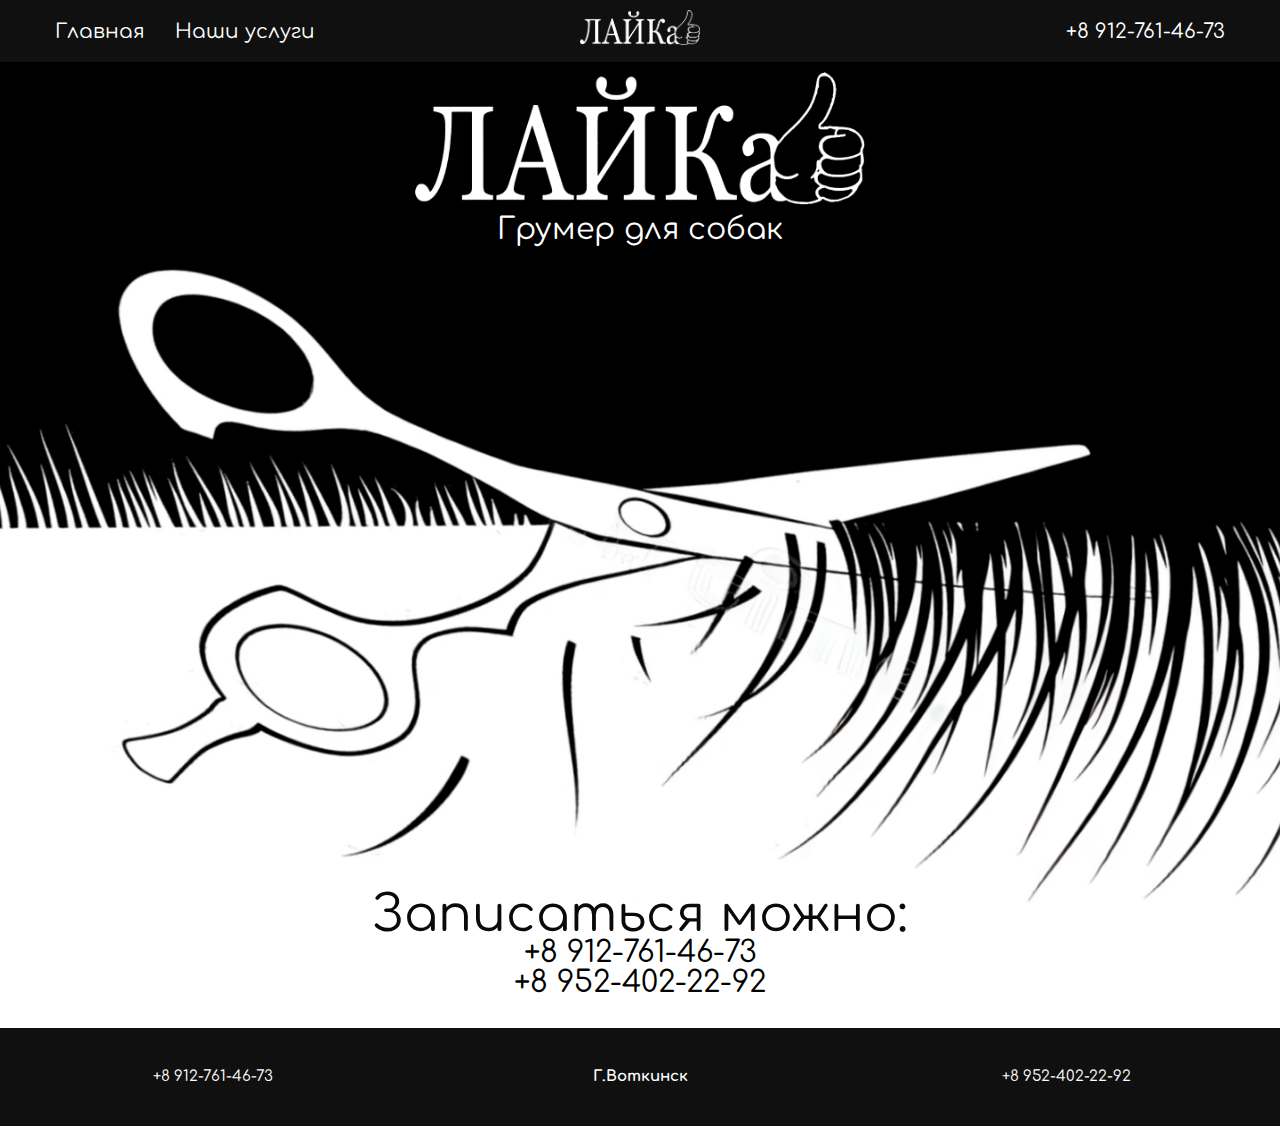
==== contact.html @ c6c25e2b "Add files via upload" ====
<!DOCTYPE html>
<html lang="ru">
<head>
    <meta charset="UTF-8">
    <meta name="viewport" content="width=device-width, initial-scale=1.0">
    <script src="/js/main.js"></script>
    <link rel="apple-touch-icon" sizes="57x57" href="favicon/apple-icon-57x57.png">
    <link rel="apple-touch-icon" sizes="60x60" href="favicon/apple-icon-60x60.png">
    <link rel="apple-touch-icon" sizes="72x72" href="favicon/apple-icon-72x72.png">
    <link rel="apple-touch-icon" sizes="76x76" href="favicon/apple-icon-76x76.png">
    <link rel="apple-touch-icon" sizes="114x114" href="favicon/apple-icon-114x114.png">
    <link rel="apple-touch-icon" sizes="120x120" href="favicon/apple-icon-120x120.png">
    <link rel="apple-touch-icon" sizes="144x144" href="favicon/apple-icon-144x144.png">
    <link rel="apple-touch-icon" sizes="152x152" href="favicon/apple-icon-152x152.png">
    <link rel="apple-touch-icon" sizes="180x180" href="favicon/apple-icon-180x180.png">
    <link rel="icon" type="image/png" sizes="192x192"  href="favicon/android-icon-192x192.png">
    <link rel="icon" type="image/png" sizes="32x32" href="favicon/favicon-32x32.png">
    <link rel="icon" type="image/png" sizes="96x96" href="favicon/favicon-96x96.png">
    <link rel="icon" type="image/png" sizes="16x16" href="favicon/favicon-16x16.png">
    <link rel="manifest" href="favicon/manifest.json">
    <meta name="msapplication-TileColor" content="#ffffff">
    <meta name="msapplication-TileImage" content="favicon/ms-icon-144x144.png">
    <meta name="theme-color" content="#ffffff">
    <link rel="preconnect" href="https://fonts.googleapis.com">
    <link rel="preconnect" href="https://fonts.gstatic.com" crossorigin>
    <link href="https://fonts.googleapis.com/css2?family=Inter:wght@400;800&display=swap" rel="stylesheet">
    <link rel="stylesheet" href="css/normalize.css">
    <link rel="stylesheet" href="css/drop.css">

                        <title>"ЛАЙКа" - Грумер Воткинск</title>
</head>
<body>  
    <div class="page">

 <header class="header">
        <div class="container">
            <nav class="nav">
                <button class="menu-btn" type="button">
                    <span class="btn-line"></span>
                    <span class="btn-line"></span>
                    <span class="btn-line"></span>
                    <span class="btn-line"></span>

                </button>

                <ul class="menu">
                <li class="menu-item">
                    <a href="index.html" class="menu-link">Главная</a>
                </li>
                <li class="menu-item">
                    <a href="test.html" class="menu-link">Наши услуги</a>
                </li>
                </ul>

                <a href="index.html" class="logo">
                    <img class="logotype" src="./images/logo.png" alt="logo site">
                </a>

                <a class="phone" href="tel:89127614673">+8 912-761-46-73</a>
            </nav>
        </div>
    </header> 

    <main class="main">
        <section class="headline">
            <div class="container">
              
              <a><img class="dog" src=".//images/logo.png" alt=""></a>
              <h1 class="title">Грумер для собак</h1>
            </div>
            
        </section>

        <div class="cont">
            
            <p class="dont">Записаться можно:</p>
            <a class="dont2" href="tel:89127614673">+8 912-761-46-73</a>
            <a class="dont2" href="tel:89524022292">+8 952-402-22-92</a>
            
          </div>

    </main>



     <footer class="footer">

      

            <div class="footer-inner">
                <a class="footer-link" href="tel:89127614673">+8 912-761-46-73</a>
                <h5 class="footer-link">Г.Воткинск</h5>
                <a class="footer-link" href="tel:89524022292">+8 952-402-22-92</a>
            </div>

        </div>

    </footer>

</div>

        <script>
            
            window.onload=function(){
            const btn = document.querySelector('.menu-btn');
            const nav = document.querySelector('.nav');
            btn.addEventListener('click', ()=>{
            nav.classList.toggle('menu-open');
            })};

        </script>
        
</body>
</html>
---- css/drop.css ----
@import url('https://fonts.googleapis.com/css2?family=Comfortaa:wght@300;400;500;700&display=swap');
/* font-family: 'Comfortaa', cursive; */



* {
    box-sizing: border-box;


  }

*::before, *::after {
    box-sizing: border-box;
  }




.page{
    overflow: hidden;
    display: flex;
    flex-direction: column;
    min-height: 100vh;
}


a{
    text-decoration: none;
    color: inherit;
}

ul{
    margin: 0;
    padding: 0;
    list-style-type: none;
}

body{
    
    font-family: 'Comfortaa', cursive;
    font-size: 14px;
    line-height: 18px;
    font-weight: 400;
    color: #0A0A0A;

}

h1 {
    padding-bottom: 30px;
}

.dog {
    display: block;
    width: 450px;

    align-items: center;
    text-align: center;
    margin-left: auto;
    margin-right: auto;
}

.logotype {
    width: 120px;
}


.header {
    background-color: #101010;
    padding: 10px 0 10px;
    color: #fff;
    font-size: 24px;
    line-height: 29px;
}

.container{
    max-width: 1200px;
    margin: 0 auto;
    padding: 0 15px;
}

.nav {
    display: flex;
    justify-content: space-between;
    align-items: center;
}


.menu {
    display: flex;
    flex-grow: 1;
    flex-basis: 0;
}

.phone {
    flex-grow: 1;
    flex-basis: 0;
    text-align: right;
    font-size: 20px;
    line-height: 29px;
}

.phone:hover {
        transition: all .3s ease ;
        color: #858585;
}





.menu-item {
    padding-right: 30px;
    font-size: 20px;
}
.menu-item:hover {
    transition: all .3s ease ;
    color: #858585;
}

.headline{
    text-align: center;
    padding: 10px 0 150px;
}

.title {
    font-family: 'Comfortaa', cursive;
    margin: 5px 0 -8px;
    color: #fff;
    font-weight: 400;
    font-size: 35px;
    line-height: 20px;    
}

.title2 {
    padding: 10px 0 40px;
    font-family: 'Montserrat', sans-serif;
    text-transform: uppercase;
    color: #fded02;
}

.headline-img {
    width: 200px;
    display: block;
    margin: 10px auto 20px;
    margin-top: 10px;
    margin-bottom: 17px;

}

.headline-btn {
    display: inline-block;
    font-weight: 700;
    font-size: 24px;
    line-height: 29px;
    text-transform: uppercase;
    color: #1f1f1f;;
    background-color: #fded02;
    padding: 22px 117px 19px;
    border-radius: 30px;
}



.new-title,
.color-title{
    margin: 0 0 50px;
    text-transform: uppercase;
    text-align: center;
    color: #fded02;
    font-size: 32px;
    line-height: 39px;
    font-weight: 700;
}

.new-info{
    display: flex;
    align-items: center;
}

.images-new{
    margin-left: 190px;

}

.color{
    padding-bottom: 150px;

}

.color-list{
    display: flex;
    justify-content: space-between;
    text-align: center;
}

.color-item img{
    margin-bottom: 20px;

}

.color-item h3 {
    font-size: 20px;
    line-height: 26px;
    margin: 0 0 10px;

}

.color-item p{
    margin: 0;
}


.footer {
    margin-top: auto;
    background-color: #101010;
}

.footer-menu {
    display: flex;
    flex-grow: 1;
    flex-basis: 0;
}


.footer-inner {
    color: #fff;
    padding: 15px 0;
    display: flex;
    justify-content: space-between;
    align-items: center;
}

.footer-link {
    text-align: center;
    font-size: 15px;
    flex-basis: 0;
    flex-grow: 1;
}

.footer-link:hover {
    transition: all .3s ease ;
        color: #858585;
}



.dont{
    font-size: 50px;
    line-height: 6px;
    margin-bottom: 20px;
}

.dont2 {
    display: block;
    text-align: center;
    font-size: 30px;
    line-height: 30px;
    color: #000;

    
}


.menu-btn{
    display: none;
}


.main {
    position: relative;
    background-image: url(../images/bgs.png);
    background-size: cover;
    background-repeat: no-repeat;
    background-position: center;
}

.cont {

    text-align: center;
    display: block;

    margin-top: 560px;
    margin-left: 0 auto;
    margin-right: 0 auto;

    padding-bottom: 30px;
    
}



/* Выше - основной код (1920px-1080px) */
 @media (max-width: 1500px) { 

    .main {
        position: relative;
        background-image: url(../images/bgs.png);
        background-size: cover;
        background-repeat: no-repeat;
        background-position: center;
    }

    .cont {

        text-align: center;
        display: block;

        margin-top: 500px;
        margin-left: 0 auto;
        margin-right: 0 auto;

        padding-bottom: 30px;
        
    }

    .title {
        font-size: 30px;
    }

    .dog {
        padding-bottom: 10px;
    }

   
}




@media (max-width: 1200px){
    
    .main {
        position: relative;
        background-image: url(../images/bgs.png);
        background-size: cover;
        background-repeat: no-repeat;
        background-position: center;
    }
    
    .cont {
    
        text-align: center;
        display: block;
    
        margin-top: 560px;
        margin-left: 0 auto;
        margin-right: 0 auto;
    
        padding-bottom: 30px;
        
    }
    

    .headline-img{
        max-width: 100%;
    }

    .contacts-inner{
        display: block;
    }

    .contacts-form{
        width: auto;
    }
    .contacts-title{
        text-align: center;
    }

    .contacts-img {
        width: 100px;
    }
}


@media (max-width: 940px){

    .main {
        background-image: url(../images/ewes.png);
        background-size: 100%;
        background-repeat: no-repeat;
        background-position: center;
    }
    
    .cont {
    
        text-align: center;
        display: block;

        margin-top: 600px;
        margin-left: 0 auto;
        margin-right: 0 auto;
    
        padding-bottom: 30px;
        
    }
    .menu-btn {
        display: inline-block;
        width: 50px;
        height: 50px;
        background-color: transparent;
        order: 1;
        border: none;
        cursor: pointer;
        position: relative;
        z-index: 50;
    }

    .logo, .phone {
        position: relative;
        z-index: 50;
    }

    .btn-line {
        position: absolute;
        left: 0;
        width: 100%;
        background-color: #fff;;
        height: 2px;
        transition: .3s ease;
    }

    .btn-line:nth-child(1) {
        top: 0;
    }
    .btn-line:nth-child(2) {
        top: 20px;
    }
    .btn-line:nth-child(3) {
        top: 20px;
    }
    .btn-line:nth-child(4) {
        top: 40px;
    }

    .menu-open .btn-line:nth-child(1){
        transform: scaleX(0);
    }
    .menu-open .btn-line:nth-child(2){
        transform: rotate(45deg);
    }
    .menu-open .btn-line:nth-child(3){
        transform: rotate(-45deg);
    }
    .menu-open .btn-line:nth-child(4){
        transform: scaleX(0);
    }

    
    .menu {
     position: absolute;
     left: 0;
     top: 0;
     bottom: 0;
     right: 0;
     background-color: #101010 ;
     display: flex;
     justify-content: center;
     align-items: center;
     flex-direction: column;
     transform: translateY(-100%);
     transition: .3s ease;
     z-index: 30;
    }
    
    .menu-open .menu {
        transform: translateY(0%);
    }

    .menu-item {
        padding: 30px 0;
        font-size: 40px;
    }



    .images-new{
        display: none;
    }
    .new-text p,
    .new-text b {
        width: 100%;
    
    }

    .phone {
        text-align: center;
    }

    


}


@media (max-width: 640px){

    .main {
       
        background-image: url(../images/ewes.png);
        background-position: center;
        background-repeat: no-repeat;

    }
    
    .cont {
    
        text-align: center;
        display: block;
    
        margin-top: 560px;
        margin-left: 0 auto;
        margin-right: 0 auto;
    
        padding-bottom: 30px;
        
    }

    .dog {
        padding-top: 30px;
        width: 400px;
    }

    
    .footer-link{
        font-size: 13px;
    }

    .footer-inner .logo {
        margin: 15px 0;
    }
}

@media (max-width: 580px) {
    
    .main {

        background-image: url(../images/mobile.png);
        background-size: cover;
        background-repeat: no-repeat;
        
    }
    
    .cont {
        text-align: center;
        display: block;
    
        margin-top: 260px;
        margin-left: 0 auto;
        margin-right: 0 auto;
    
        padding-bottom: 30px;

    }
    
    .dont {
        font-size: px;
    }

}

@media (max-width: 560px){

    .headline {
        padding: 10px 0 100px;
    }

    .dont{
        font-size: 30px;
        padding-top: 10px;
        font-size: 30px;
    }

    .dog {
    
        width: 200px;
    }


    .title {
        font-size: 30px;
        line-height: 30px;
    }

    .title2 {
        padding: 10px 0 30px;
    }

    .new-title, .color-title, .contacts-title {
        font-size: 28px;
        line-height: 32px;
    }

    .headline-btn{
        font-size: 18px;
        line-height: 22px;
        padding: 16px 90px 16px;
    }

    .color-item,.color-item img {
        width: 100%;

        
    }
}

 @media (max-width: 420px){  
        

        .logo{
            width: 100px;
        }

        .title {
            font-size: 15px;
            line-height: 3px;
        }

        .header {
            padding: 5px 0 5px;
        }

        .footer-link {
            padding-top: 10px;
            padding-bottom: 2px;
        }


        .nav {
            flex-wrap: wrap;
        }
        

        .phone{
            margin-top: 30px;
            font-size: 15px;
            align-items: center;
            width: 100%;
            padding-top: 20px;
            padding-bottom: 50px;
        }

        .phone-footer {
            font-size: 15px;
            align-items: center;
            width: 100%;
            padding-top: 20px;
            padding-bottom: 50px;
        }



        .dont {
            font-size: 20px;

        }

        .dont2 {
            font-size: 15px;
            line-height: 18px;
        }


        
    
        .menu-item {
            font-size: 26px;
    
            }} 
    

@media (max-width: 280px) {
        .logotype {
            width: 80px;
        }

        .phone {
            font-size: 10px;
        }

        .footer-link{
            font-size: 10px;
        } }
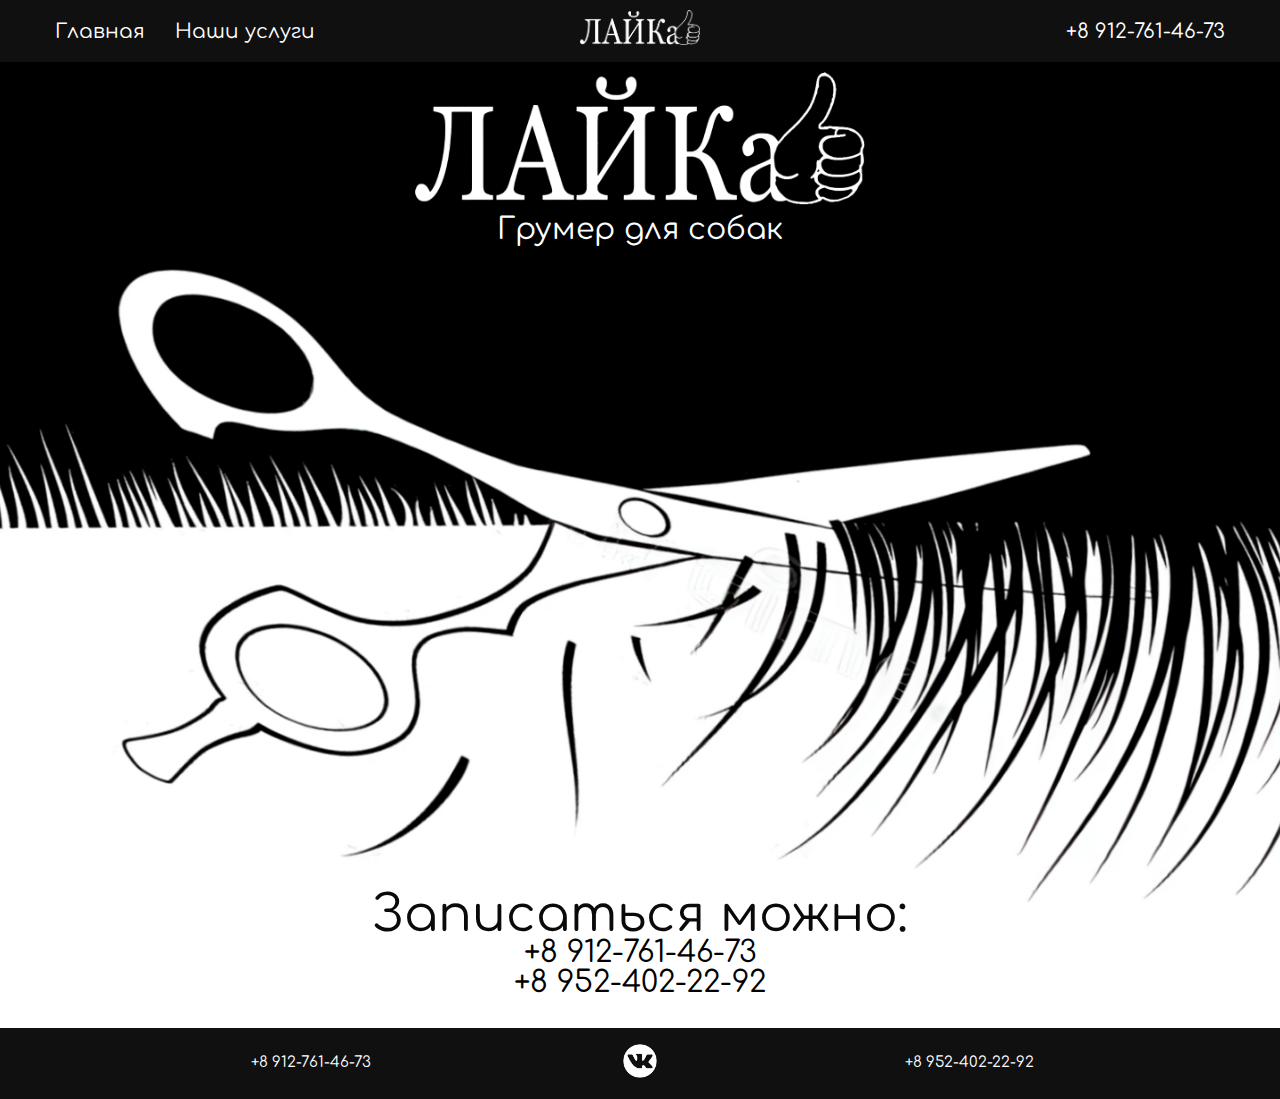
==== commit 5efb3700: "Add files via upload" ====
--- a/contact.html
+++ b/contact.html
@@ -25,7 +25,7 @@
     <link rel="preconnect" href="https://fonts.gstatic.com" crossorigin>
     <link href="https://fonts.googleapis.com/css2?family=Inter:wght@400;800&display=swap" rel="stylesheet">
     <link rel="stylesheet" href="css/normalize.css">
-    <link rel="stylesheet" href="css/drop.css">
+    <link rel="stylesheet" href="css/contact.css">
 
                         <title>"ЛАЙКа" - Грумер Воткинск</title>
 </head>
@@ -89,7 +89,7 @@
 
             <div class="footer-inner">
                 <a class="footer-link" href="tel:89127614673">+8 912-761-46-73</a>
-                <h5 class="footer-link">Г.Воткинск</h5>
+                <a href="https://vk.com/laikavtk"><img class="vk-down" src="./images/vkk.png"alt=""></a>
                 <a class="footer-link" href="tel:89524022292">+8 952-402-22-92</a>
             </div>
 
--- a/css/contact.css
+++ b/css/contact.css
@@ -0,0 +1,703 @@
+
+@import url('https://fonts.googleapis.com/css2?family=Comfortaa:wght@300;400;500;700&display=swap');
+/* font-family: 'Comfortaa', cursive; */
+
+
+
+* {
+    box-sizing: border-box;
+
+
+  }
+
+*::before, *::after {
+    box-sizing: border-box;
+  }
+
+
+
+
+.page{
+    overflow: hidden;
+    display: flex;
+    flex-direction: column;
+    min-height: 100vh;
+}
+
+
+a{
+    text-decoration: none;
+    color: inherit;
+}
+
+ul{
+    margin: 0;
+    padding: 0;
+    list-style-type: none;
+}
+
+body{
+    
+    font-family: 'Comfortaa', cursive;
+    font-size: 14px;
+    line-height: 18px;
+    font-weight: 400;
+    color: #0A0A0A;
+
+}
+
+h1 {
+    padding-bottom: 30px;
+}
+
+.vk-down {
+    width: 36px;
+    text-align: center;
+    transition: all .3s ease;
+}
+
+.vk-down:hover {
+   transform: scale(1.2);
+}
+
+
+.dog {
+    display: block;
+    width: 450px;
+
+    align-items: center;
+    text-align: center;
+    margin-left: auto;
+    margin-right: auto;
+}
+
+.logotype {
+    width: 120px;
+}
+
+
+.header {
+    background-color: #101010;
+    padding: 10px 0 10px;
+    color: #fff;
+    font-size: 24px;
+    line-height: 29px;
+}
+
+.container{
+    max-width: 1200px;
+    margin: 0 auto;
+    padding: 0 15px;
+}
+
+.nav {
+    display: flex;
+    justify-content: space-between;
+    align-items: center;
+}
+
+
+.menu {
+    display: flex;
+    flex-grow: 1;
+    flex-basis: 0;
+}
+
+.phone {
+    flex-grow: 1;
+    flex-basis: 0;
+    text-align: right;
+    font-size: 20px;
+    line-height: 29px;
+}
+
+.phone:hover {
+        transition: all .3s ease ;
+        color: #858585;
+}
+
+
+
+
+
+.menu-item {
+    padding-right: 30px;
+    font-size: 20px;
+}
+.menu-item:hover {
+    transition: all .3s ease ;
+    color: #858585;
+}
+
+.headline{
+    text-align: center;
+    padding: 10px 0 150px;
+}
+
+.title {
+    font-family: 'Comfortaa', cursive;
+    margin: 5px 0 -8px;
+    color: #fff;
+    font-weight: 400;
+    font-size: 35px;
+    line-height: 20px;    
+}
+
+.title2 {
+    padding: 10px 0 40px;
+    font-family: 'Montserrat', sans-serif;
+    text-transform: uppercase;
+    color: #fded02;
+}
+
+.headline-img {
+    width: 200px;
+    display: block;
+    margin: 10px auto 20px;
+    margin-top: 10px;
+    margin-bottom: 17px;
+
+}
+
+.headline-btn {
+    display: inline-block;
+    font-weight: 700;
+    font-size: 24px;
+    line-height: 29px;
+    text-transform: uppercase;
+    color: #1f1f1f;;
+    background-color: #fded02;
+    padding: 22px 117px 19px;
+    border-radius: 30px;
+}
+
+
+
+.new-title,
+.color-title{
+    margin: 0 0 50px;
+    text-transform: uppercase;
+    text-align: center;
+    color: #fded02;
+    font-size: 32px;
+    line-height: 39px;
+    font-weight: 700;
+}
+
+.new-info{
+    display: flex;
+    align-items: center;
+}
+
+.images-new{
+    margin-left: 190px;
+
+}
+
+.color{
+    padding-bottom: 150px;
+
+}
+
+.color-list{
+    display: flex;
+    justify-content: space-between;
+    text-align: center;
+}
+
+.color-item img{
+    margin-bottom: 20px;
+
+}
+
+.color-item h3 {
+    font-size: 20px;
+    line-height: 26px;
+    margin: 0 0 10px;
+
+}
+
+.color-item p{
+    margin: 0;
+}
+
+
+.footer {
+    margin-top: auto;
+    background-color: #101010;
+}
+
+.footer-menu {
+    display: flex;
+    flex-grow: 1;
+    flex-basis: 0;
+}
+
+
+.footer-inner {
+    color: #fff;
+    padding: 15px 0;
+    display: flex;
+    justify-content: space-between;
+    align-items: center;
+}
+
+.footer-link {
+    text-align: center;
+    font-size: 15px;
+    flex-basis: 0;
+    flex-grow: 1;
+}
+
+.footer-link:hover {
+    transition: all .3s ease ;
+        color: #858585;
+}
+
+
+
+.dont{
+    font-size: 50px;
+    line-height: 6px;
+    margin-bottom: 20px;
+}
+
+.dont2 {
+    display: block;
+    text-align: center;
+    font-size: 30px;
+    line-height: 30px;
+    color: #000;
+
+    
+}
+
+
+.menu-btn{
+    display: none;
+}
+
+
+.main {
+    position: relative;
+    background-image: url(../images/bgs.png);
+    background-size: cover;
+    background-repeat: no-repeat;
+    background-position: center;
+}
+
+.cont {
+
+    text-align: center;
+    display: block;
+
+    margin-top: 560px;
+    margin-left: 0 auto;
+    margin-right: 0 auto;
+
+    padding-bottom: 30px;
+    
+}
+
+
+
+/* Выше - основной код (1920px-1080px) */
+ @media (max-width: 1500px) { 
+
+    .main {
+        position: relative;
+        background-image: url(../images/bgs.png);
+        background-size: cover;
+        background-repeat: no-repeat;
+        background-position: center;
+    }
+
+    .cont {
+
+        text-align: center;
+        display: block;
+
+        margin-top: 500px;
+        margin-left: 0 auto;
+        margin-right: 0 auto;
+
+        padding-bottom: 30px;
+        
+    }
+
+    .title {
+        font-size: 30px;
+    }
+
+    .dog {
+        padding-bottom: 10px;
+    }
+
+   
+}
+
+
+
+
+@media (max-width: 1200px){
+    
+    .main {
+        position: relative;
+        background-image: url(../images/bgs.png);
+        background-size: cover;
+        background-repeat: no-repeat;
+        background-position: center;
+    }
+    
+    .cont {
+    
+        text-align: center;
+        display: block;
+    
+        margin-top: 560px;
+        margin-left: 0 auto;
+        margin-right: 0 auto;
+    
+        padding-bottom: 30px;
+        
+    }
+    
+
+    .headline-img{
+        max-width: 100%;
+    }
+
+    .contacts-inner{
+        display: block;
+    }
+
+    .contacts-form{
+        width: auto;
+    }
+    .contacts-title{
+        text-align: center;
+    }
+
+    .contacts-img {
+        width: 100px;
+    }
+}
+
+
+@media (max-width: 940px){
+
+    .main {
+        background-image: url(../images/ewes.png);
+        background-size: 100%;
+        background-repeat: no-repeat;
+        background-position: center;
+    }
+    
+    .cont {
+    
+        text-align: center;
+        display: block;
+
+        margin-top: 600px;
+        margin-left: 0 auto;
+        margin-right: 0 auto;
+    
+        padding-bottom: 30px;
+        
+    }
+    .menu-btn {
+        display: inline-block;
+        width: 50px;
+        height: 50px;
+        background-color: transparent;
+        order: 1;
+        border: none;
+        cursor: pointer;
+        position: relative;
+        z-index: 50;
+    }
+
+    .logo, .phone {
+        position: relative;
+        z-index: 50;
+    }
+
+    .btn-line {
+        position: absolute;
+        left: 0;
+        width: 100%;
+        background-color: #fff;;
+        height: 2px;
+        transition: .3s ease;
+    }
+
+    .btn-line:nth-child(1) {
+        top: 0;
+    }
+    .btn-line:nth-child(2) {
+        top: 20px;
+    }
+    .btn-line:nth-child(3) {
+        top: 20px;
+    }
+    .btn-line:nth-child(4) {
+        top: 40px;
+    }
+
+    .menu-open .btn-line:nth-child(1){
+        transform: scaleX(0);
+    }
+    .menu-open .btn-line:nth-child(2){
+        transform: rotate(45deg);
+    }
+    .menu-open .btn-line:nth-child(3){
+        transform: rotate(-45deg);
+    }
+    .menu-open .btn-line:nth-child(4){
+        transform: scaleX(0);
+    }
+
+    
+    .menu {
+     position: absolute;
+     left: 0;
+     top: 0;
+     bottom: 0;
+     right: 0;
+     background-color: #101010 ;
+     display: flex;
+     justify-content: center;
+     align-items: center;
+     flex-direction: column;
+     transform: translateY(-100%);
+     transition: .3s ease;
+     z-index: 30;
+    }
+    
+    .menu-open .menu {
+        transform: translateY(0%);
+    }
+
+    .menu-item {
+        padding: 30px 0;
+        font-size: 40px;
+    }
+
+
+
+    .images-new{
+        display: none;
+    }
+    .new-text p,
+    .new-text b {
+        width: 100%;
+    
+    }
+
+    .phone {
+        text-align: center;
+    }
+
+    
+
+
+}
+
+
+@media (max-width: 640px){
+
+    .main {
+       
+        background-image: url(../images/ewes.png);
+        background-position: center;
+        background-repeat: no-repeat;
+
+    }
+    
+    .cont {
+    
+        text-align: center;
+        display: block;
+    
+        margin-top: 560px;
+        margin-left: 0 auto;
+        margin-right: 0 auto;
+    
+        padding-bottom: 30px;
+        
+    }
+
+    .dog {
+        padding-top: 30px;
+        width: 400px;
+    }
+
+    
+    .footer-link{
+        font-size: 13px;
+    }
+
+    .footer-inner .logo {
+        margin: 15px 0;
+    }
+}
+
+@media (max-width: 580px) {
+    
+    .main {
+
+        background-image: url(../images/mobile.png);
+        background-size: cover;
+        background-repeat: no-repeat;
+        
+    }
+    
+    .cont {
+        text-align: center;
+        display: block;
+    
+        margin-top: 260px;
+        margin-left: 0 auto;
+        margin-right: 0 auto;
+    
+        padding-bottom: 30px;
+
+    }
+    
+   
+
+}
+
+@media (max-width: 560px){
+
+    
+
+
+    .headline {
+        padding: 10px 0 100px;
+    }
+
+    .dont{
+        font-size: 30px;
+        padding-top: 10px;
+        font-size: 30px;
+    }
+
+    .dog {
+    
+        width: 200px;
+    }
+
+
+    .title {
+        font-size: 30px;
+        line-height: 30px;
+    }
+
+    .title2 {
+        padding: 10px 0 30px;
+    }
+
+    .new-title, .color-title, .contacts-title {
+        font-size: 28px;
+        line-height: 32px;
+    }
+
+    .headline-btn{
+        font-size: 18px;
+        line-height: 22px;
+        padding: 16px 90px 16px;
+    }
+
+    .color-item,.color-item img {
+        width: 100%;
+
+        
+    }
+}
+
+ @media (max-width: 420px){ 
+    
+    
+    .vk-down {
+        padding-top: 10px;
+        width: 25px;
+    }
+        
+
+        .logo{
+            width: 100px;
+        }
+
+        .title {
+            font-size: 15px;
+            line-height: 3px;
+        }
+
+        .header {
+            padding: 5px 0 5px;
+        }
+
+        .footer-link {
+            padding-top: 10px;
+            padding-bottom: 2px;
+        }
+
+
+        .nav {
+            flex-wrap: wrap;
+        }
+        
+
+        .phone{
+            margin-top: 30px;
+            font-size: 15px;
+            align-items: center;
+            width: 100%;
+            padding-top: 20px;
+            padding-bottom: 50px;
+        }
+
+        .phone-footer {
+            font-size: 15px;
+            align-items: center;
+            width: 100%;
+            padding-top: 20px;
+            padding-bottom: 50px;
+        }
+
+
+
+        .dont {
+            font-size: 20px;
+
+        }
+
+        .dont2 {
+            font-size: 15px;
+            line-height: 18px;
+        }
+
+
+        
+    
+        .menu-item {
+            font-size: 26px;
+    
+            }} 
+    
+
+@media (max-width: 280px) {
+        .logotype {
+            width: 80px;
+        }
+
+        .phone {
+            font-size: 10px;
+        }
+
+        .footer-link{
+            font-size: 10px;
+        } }
+
+
